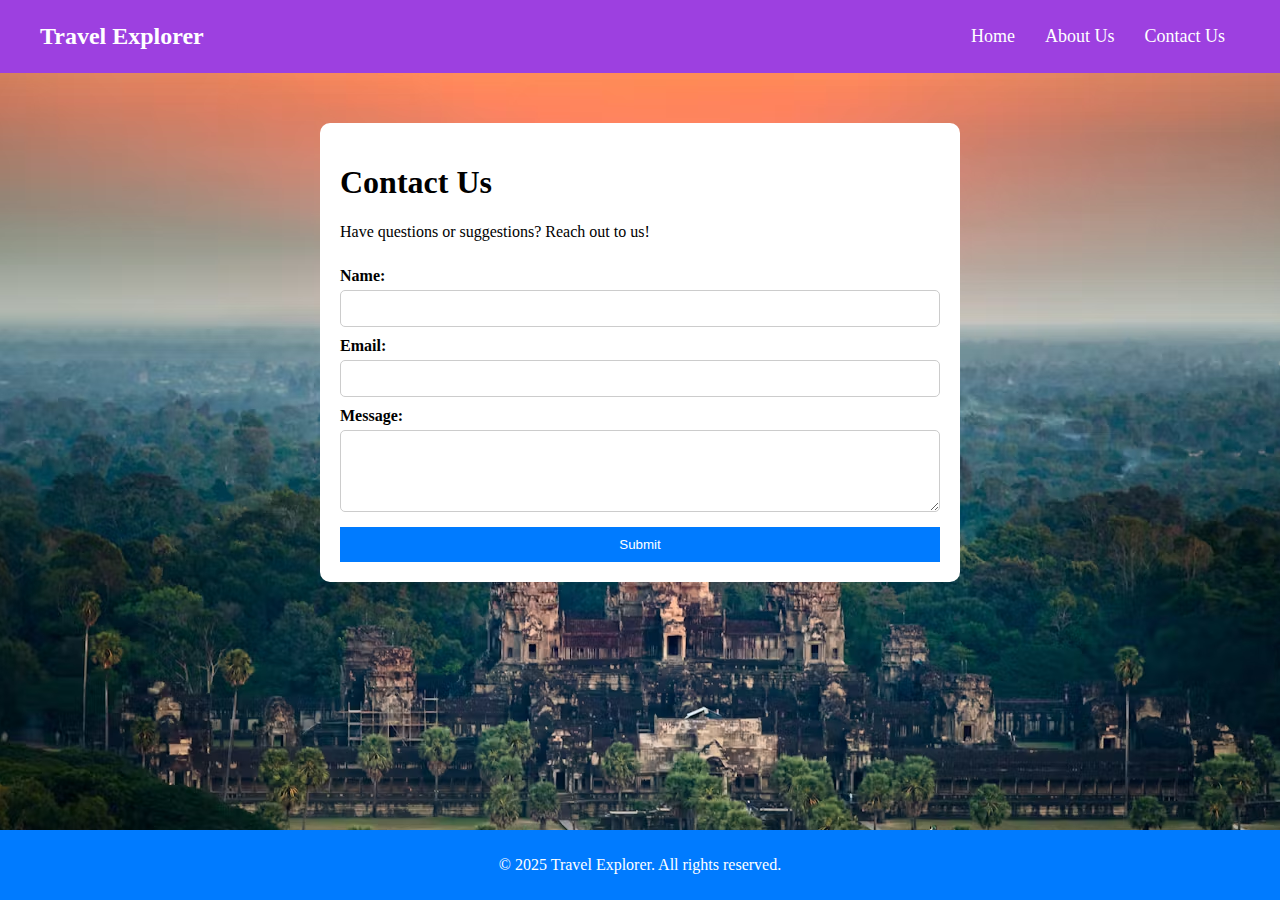
==== contact.html @ 0b4f170e "add codes and styles" ====
<!DOCTYPE html>
<html lang="en">
<head>
    <meta charset="UTF-8">
    <meta name="viewport" content="width=device-width, initial-scale=1.0">
    <title>Contact Us - Travel Explorer</title>
    <link rel="stylesheet" href="styles.css">
</head>
<body>
    <header>
        <nav>
            <div class="logo">Travel Explorer</div>
            <ul>
                <li><a href="travel_recommendation.html">Home</a></li>
                <li><a href="about.html">About Us</a></li>
                <li><a href="contact.html">Contact Us</a></li>
            </ul>
        </nav>
    </header>
    <main>
        <section id="contact">
            <h1>Contact Us</h1>
            <p>Have questions or suggestions? Reach out to us!</p>
            <form>
                <label for="name">Name:</label>
                <input type="text" id="name" name="name" required>
                
                <label for="email">Email:</label>
                <input type="email" id="email" name="email" required>
                
                <label for="message">Message:</label>
                <textarea id="message" name="message" rows="4" required></textarea>
                
                <button type="submit">Submit</button>
            </form>
        </section>
    </main>
    <footer>
        <p>&copy; 2025 Travel Explorer. All rights reserved.</p>
    </footer>
</body>
</html>
---- styles.css ----
html, body {
    background: url('background.avif') no-repeat center center fixed;
    height: 100%;
    margin: 0;
    padding: 0;
    display: flex;
    flex-direction: column;
}

header {
    background-color: #9d40e0;
    padding: 10px 0;
}

nav {
    display: flex;
    justify-content: space-between;
    align-items: center;
    max-width: 1200px;
    margin: auto;
    padding: 0 20px;
}

nav .logo {
    font-size: 24px;
    font-weight: bold;
    color: white;
}

nav ul {
    list-style: none;
    display: flex;
}

nav ul li {
    margin: 0 15px;
}

nav ul li a {
    text-decoration: none;
    color: white;
    font-size: 18px;
}


.hero {
    height: 400px;
    display: flex;
    justify-content: center;
    align-items: center;
    flex-direction: column;
    color: white;
    text-align: center;
    padding: 20px;
}

.hero h1 {
    font-size: 40px;
    margin: 0;
}

.hero p {
    font-size: 20px;
}

#about {
    max-width: 800px;
    margin: 50px auto;
    text-align: center;
    background-color: #dfc015;
    padding: 20px;
    width: 50%;
    border-radius: 30px;
}

.team {
    display: flex;
    justify-content: center;
    gap: 20px;
    margin-top: 20px;
}

.team-member {
    list-style: none;
    background-color: rgb(155, 183, 209);
    padding: 20px;
    border-radius: 10px;
    text-align: center;
    width: 200px;
}


#contact {
    max-width: 600px;
    margin: 50px auto;
    padding: 20px;
    background: white;
    border-radius: 10px;
}

form {
    display: flex;
    flex-direction: column;
}

form label {
    margin-top: 10px;
    font-weight: bold;
}

form input, form textarea {
    padding: 10px;
    margin-top: 5px;
    border-radius: 5px;
    border: 1px solid #ccc;
}

form button {
    margin-top: 15px;
    padding: 10px;
    background: #007BFF;
    color: white;
    border: none;
    cursor: pointer;
}

footer {
    background: #007BFF;
    text-align: center;
    padding: 10px;
    color: white;
    margin-top: auto;
    
}
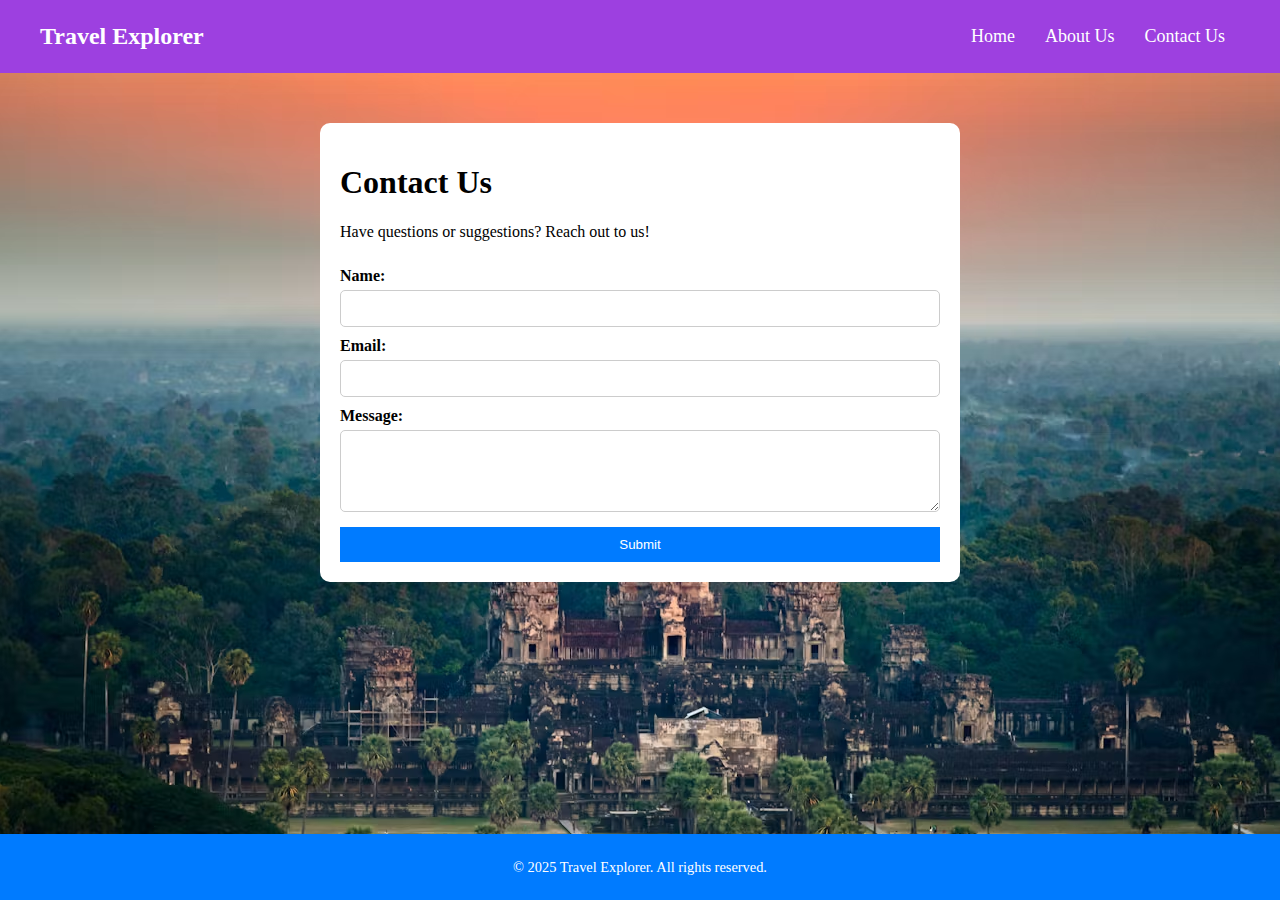
==== commit b1086b3d: "change to index.html to fit pages" ====
--- a/contact.html
+++ b/contact.html
@@ -11,7 +11,7 @@
         <nav>
             <div class="logo">Travel Explorer</div>
             <ul>
-                <li><a href="travel_recommendation.html">Home</a></li>
+                <li><a href="index.html">Home</a></li>
                 <li><a href="about.html">About Us</a></li>
                 <li><a href="contact.html">Contact Us</a></li>
             </ul>
--- a/styles.css
+++ b/styles.css
@@ -124,6 +124,45 @@
     cursor: pointer;
 }
 
+.place-card {
+    background: white;
+    padding: 15px;
+    border-radius: 10px;
+    box-shadow: 0px 4px 8px rgba(0, 0, 0, 0.2);
+    margin: 20px;
+    text-align: center;
+    width: 320px;
+    display: inline-block;
+}
+
+
+.search-bar {
+    display: flex;
+    gap: 10px;
+    margin-top: 10px;
+}
+
+.search-bar input {
+    padding: 5px;
+    width: 200px;
+}
+
+.search-bar button {
+    padding: 5px 10px;
+    cursor: pointer;
+}
+
+.hero {
+    text-align: center;
+    margin-top: 50px;
+}
+
+footer {
+    text-align: center;
+    margin-top: 30px;
+    font-size: 0.9rem;
+}
+
 footer {
     background: #007BFF;
     text-align: center;
